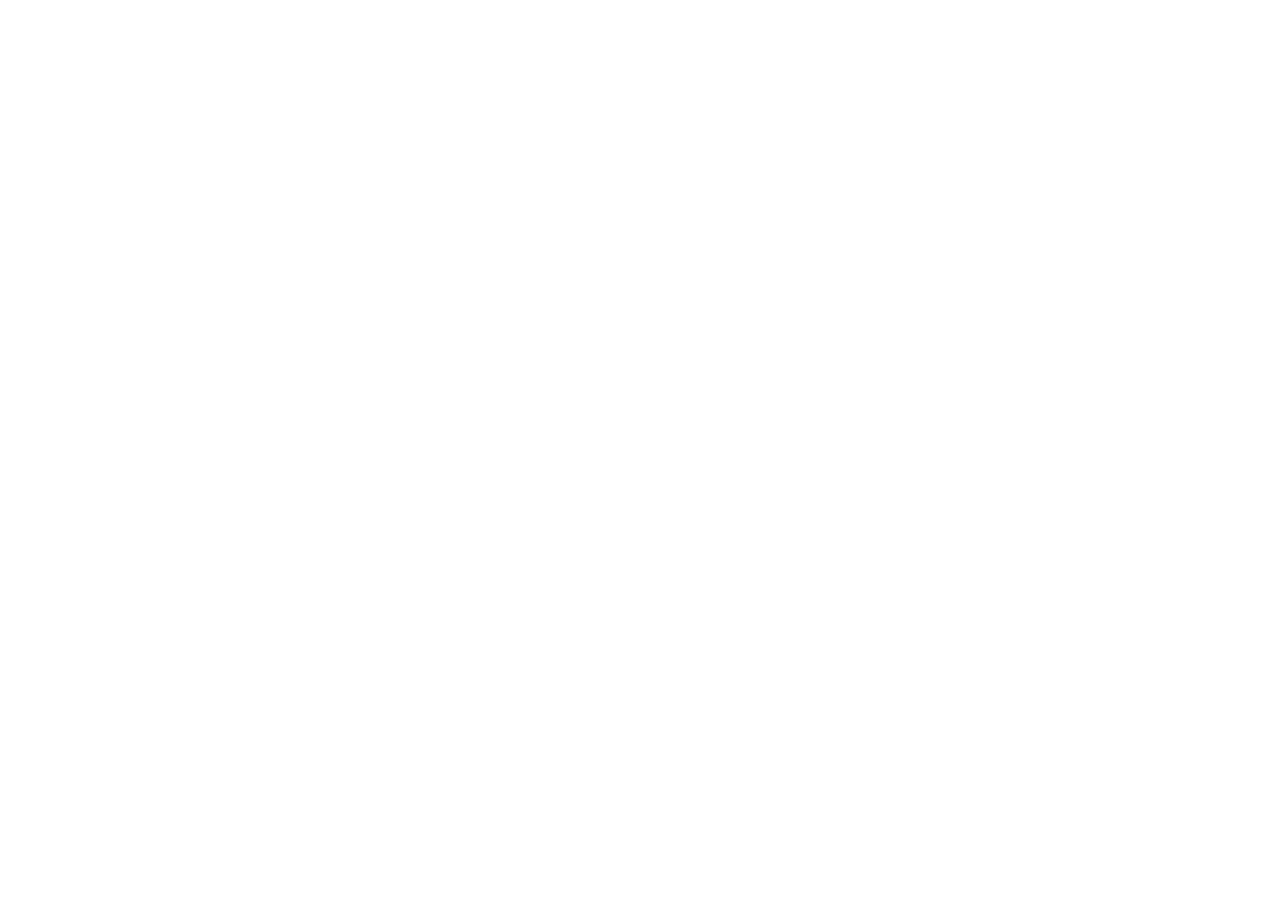
==== index.html @ 4e51a6b9 "add the game to the console" ====
<!DOCTYPE html>
<html lang="en">
<head>
    <meta charset="UTF-8">
    <meta http-equiv="X-UA-Compatible" content="IE=edge">
    <meta name="viewport" content="width=device-width, initial-scale=1.0">
    <title>Document</title>
    <script src="./script.js" defer></script>
</head>
<body>
    
</body>
</html>
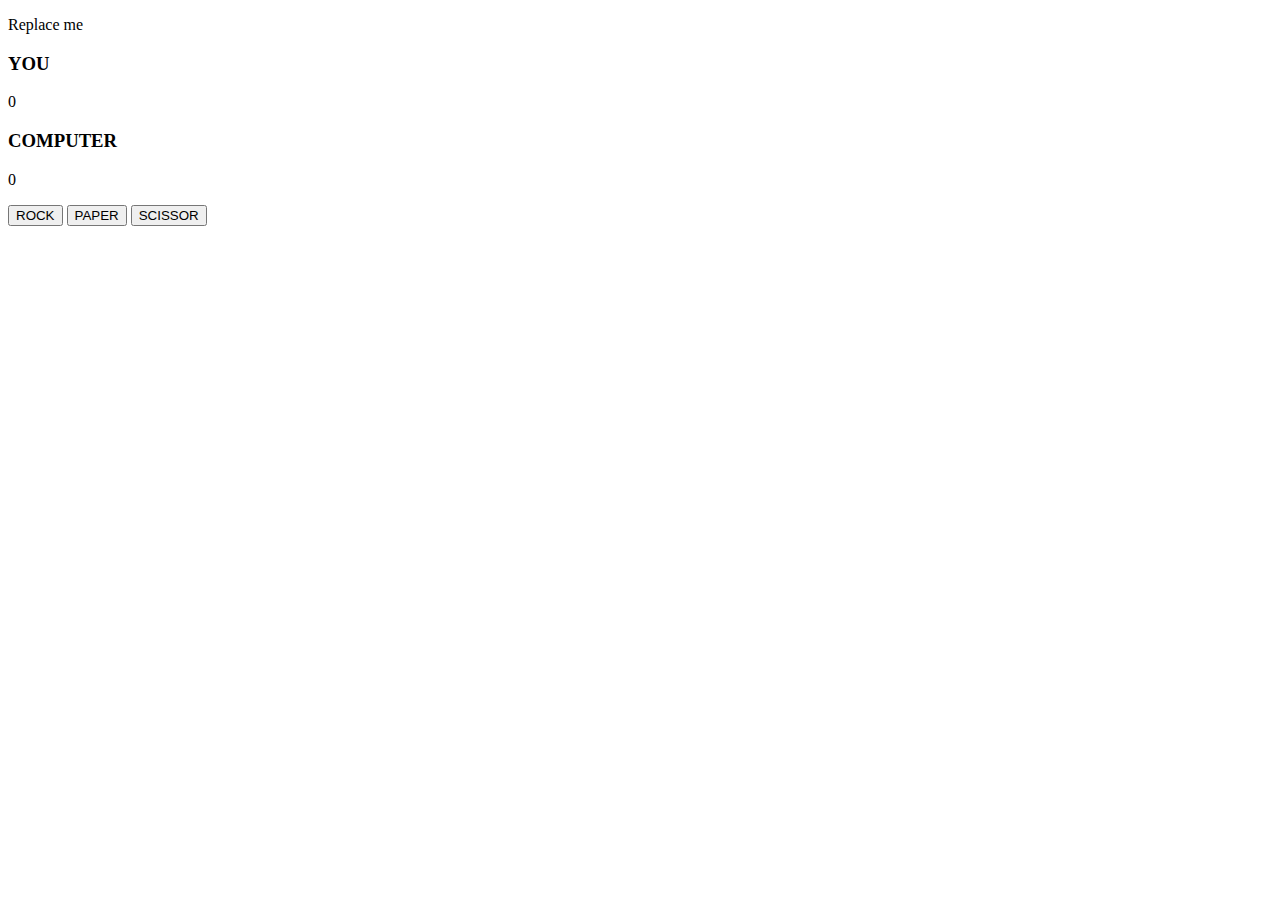
==== commit 45a885a2: "add scoreboard to the game" ====
--- a/index.html
+++ b/index.html
@@ -8,6 +8,28 @@
     <script src="./script.js" defer></script>
 </head>
 <body>
+
+    <div class="scoreboard">
+        <p class="roundWinner"> Replace me</p>
+        
+        <div class="scores">
+            <div class="you">
+                <h3>YOU</h3>
+                <p>0</p>
+            </div>
+            <div class="comp">
+                <h3>COMPUTER</h3>
+                <p>0</p>
+            </div>
+        </div>
+
+    </div>
+
+
+
+    <button>ROCK</button>
+    <button>PAPER</button>
+    <button>SCISSOR</button>
     
 </body>
 </html>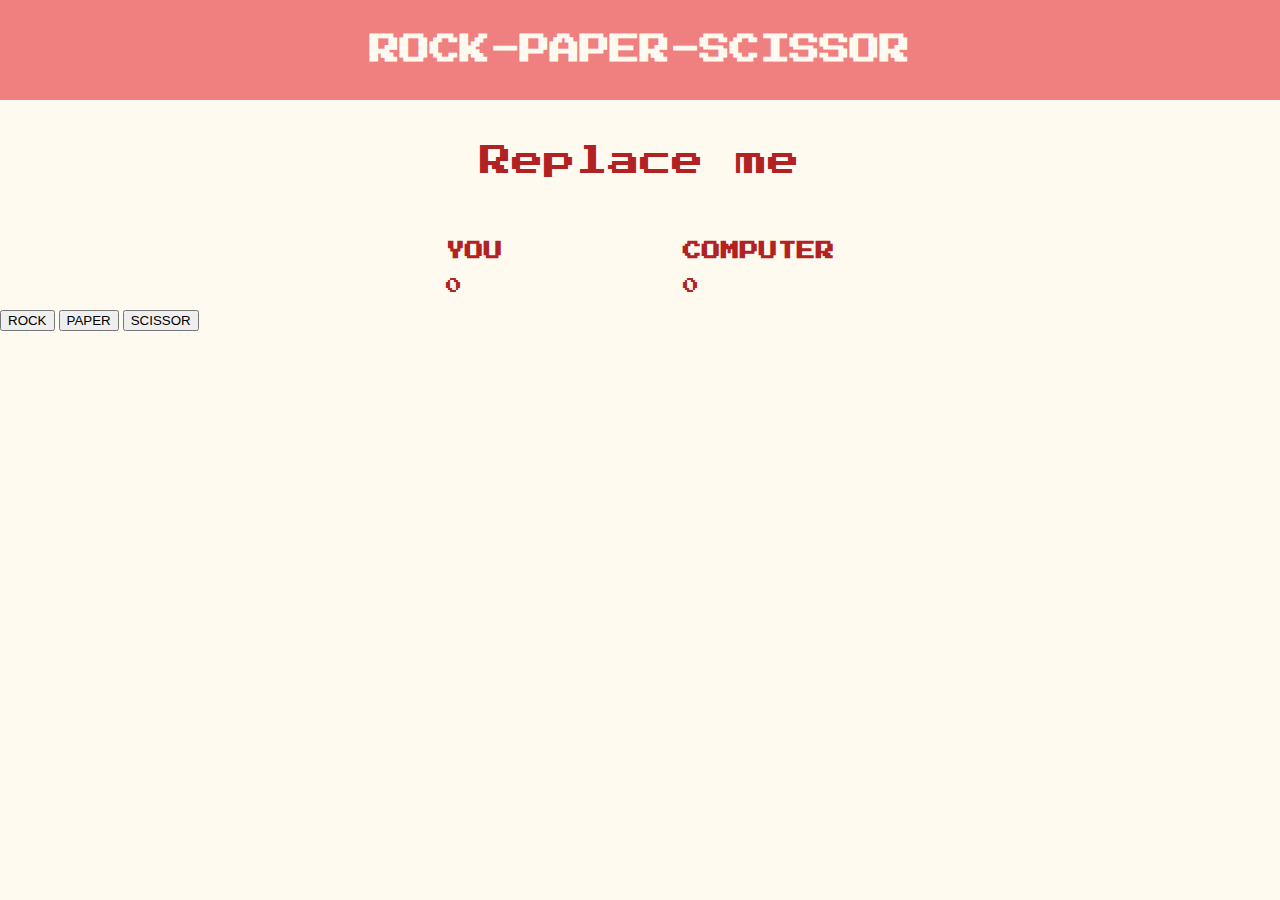
==== commit 737a2ae8: "update scoreboard add header" ====
--- a/index.html
+++ b/index.html
@@ -5,22 +5,34 @@
     <meta http-equiv="X-UA-Compatible" content="IE=edge">
     <meta name="viewport" content="width=device-width, initial-scale=1.0">
     <title>Document</title>
+    <link rel="stylesheet" href="./style.css">
+    <link rel="preconnect" href="https://fonts.googleapis.com">
+    <link rel="preconnect" href="https://fonts.gstatic.com" crossorigin>
+    <link href="https://fonts.googleapis.com/css2?family=Press+Start+2P&display=swap" rel="stylesheet">
     <script src="./script.js" defer></script>
 </head>
 <body>
+
+    <div class="header">
+        <h3>ROCK-PAPER-SCISSOR</h3>
+    </div>
 
     <div class="scoreboard">
         <p class="roundWinner"> Replace me</p>
         
         <div class="scores">
+    
             <div class="you">
                 <h3>YOU</h3>
                 <p>0</p>
             </div>
+    
             <div class="comp">
                 <h3>COMPUTER</h3>
                 <p>0</p>
+    
             </div>
+    
         </div>
 
     </div>
--- a/style.css
+++ b/style.css
@@ -0,0 +1,38 @@
+body{
+    margin: 0px;
+    background: floralwhite;
+    color: firebrick;
+}
+
+.header{
+    background-color: lightcoral;
+    font-family: 'Press Start 2P', cursive;
+    color: floralwhite;
+    display: flex;
+    justify-content: center;
+    align-items: center;
+    height: 100px;
+    font-size: 26px;
+}
+
+.scoreboard{
+    display: flex;
+    flex-direction: column;
+    align-items: center;
+}
+
+.scoreboard .roundWinner{
+    font-family: 'Press Start 2P', cursive ;
+    font-size: xx-large ;
+    padding: 13px;
+}
+
+.you ,.comp {
+    font-family: 'Press Start 2P', cursive;
+    font-weight: 100;
+}
+
+.scores{
+    display: flex;
+    gap: 180px;
+}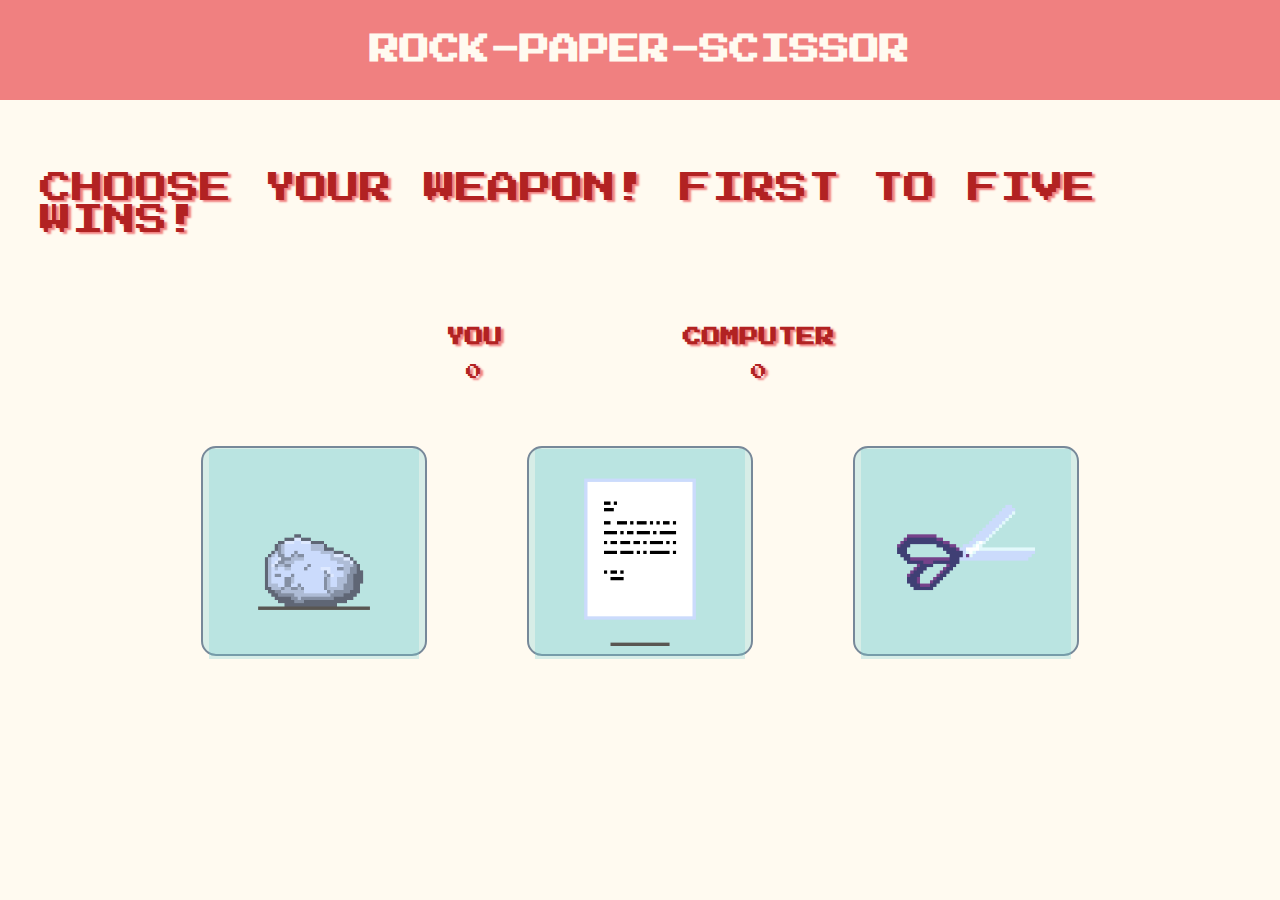
==== commit 174320c9: "complete rps.ui without transtition feature and new screen" ====
--- a/index.html
+++ b/index.html
@@ -18,7 +18,7 @@
     </div>
 
     <div class="scoreboard">
-        <p class="roundWinner"> Replace me</p>
+        <p class="roundWinner"> CHOOSE YOUR WEAPON! FIRST TO FIVE WINS!</p>
         
         <div class="scores">
     
@@ -37,11 +37,11 @@
 
     </div>
 
+    <div class="allButtons">
+        <button><img src="./gifs/rock.gif"></button>
+        <button><img src="./gifs/paper.gif"></button>
+        <button><img src="./gifs/scissors.gif"></button>
+    </div>
 
-
-    <button>ROCK</button>
-    <button>PAPER</button>
-    <button>SCISSOR</button>
-    
 </body>
 </html>--- a/style.css
+++ b/style.css
@@ -19,20 +19,42 @@
     display: flex;
     flex-direction: column;
     align-items: center;
+    text-shadow: 3px 2px 2px lightcoral;
 }
 
 .scoreboard .roundWinner{
     font-family: 'Press Start 2P', cursive ;
     font-size: xx-large ;
-    padding: 13px;
+    padding: 40px;
 }
 
 .you ,.comp {
     font-family: 'Press Start 2P', cursive;
     font-weight: 100;
 }
-
+.you p, .comp p{
+    text-align: center;
+}
 .scores{
     display: flex;
     gap: 180px;
+}
+
+.allButtons{
+    display: flex;
+    justify-content: center;
+    gap: 100px;
+    padding:50px;
+}
+
+.allButtons button, .allButtons img{
+    width: auto;
+    height: 210px;
+    background-color: #76d0d34a;
+
+}
+
+.allButtons button{
+    border: 2px solid lightslategrey;
+    border-radius: 15px;
 }